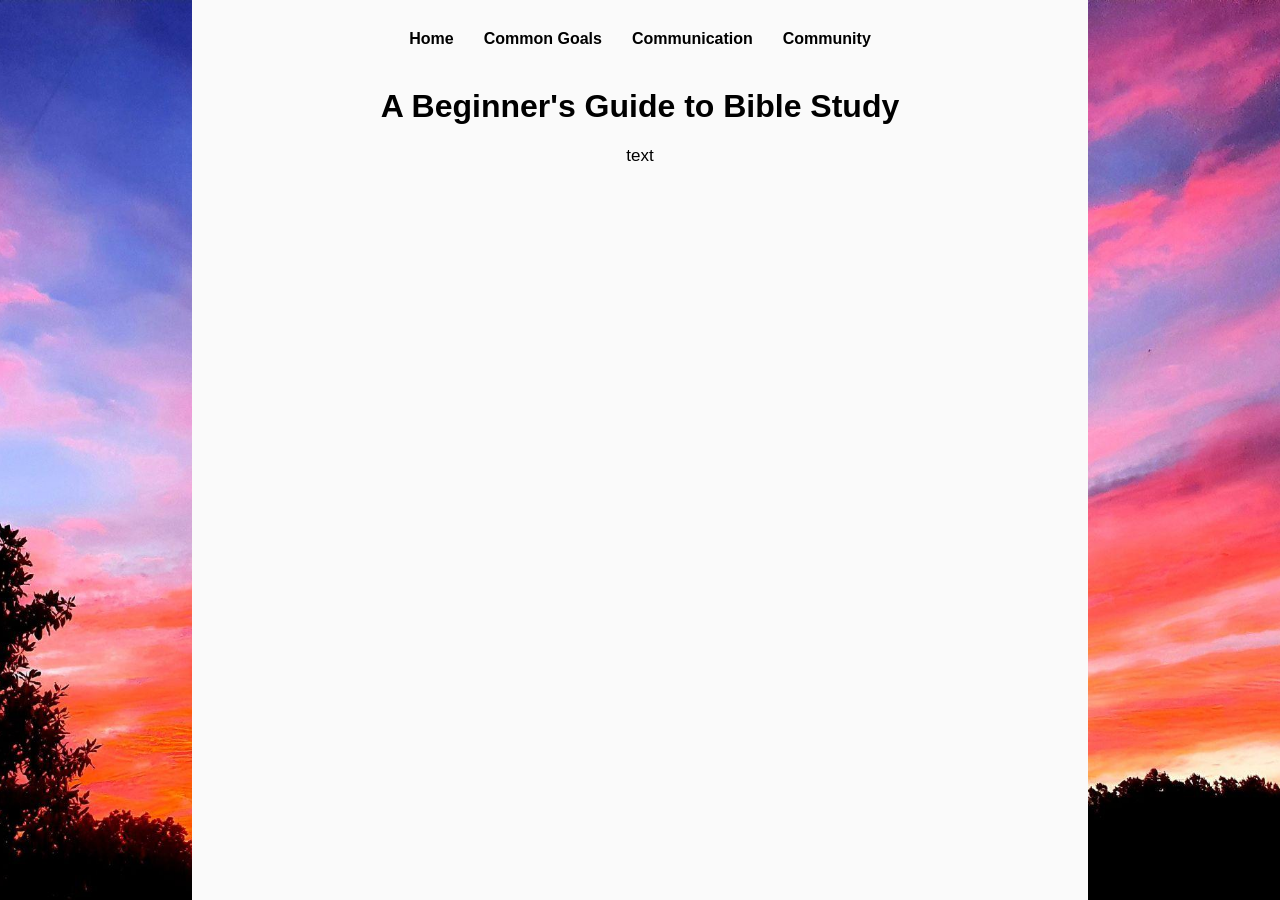
==== index.html @ ba46688e "Initial Bible Study Website" ====
<!DOCTYPE html>
<html lang="en">
    <head>
        <meta charset="UTF-8">
        <title>Beginner's guide to Bible Study</title>
        <link rel="stylesheet" href="style.css">
    </head>
    <body>

    <main class="content">

        <nav>
            <a href="index.html">Home</a>
            <a href="goals.html">Common Goals</a>
            <a href="communication.html">Communication</a>
            <a href="community.html">Community</a>
        </nav>

        <h1>A Beginner's Guide to Bible Study</h1>
        

        <p>
            text
        </p>

    </main>

    </body>
</html>
---- style.css ----
* {
    box-sizing: border-box;
}

body {
    margin: 0px;
    font-family: Arial, sans-serif;
    background-image: url(images/background4.jpg);
    background-size: cover;
    background-position: center;
    background-attachment: fixed;
    background-repeat: no-repeat;
    background-color: #000000;

}

.content {
    background-color: #fafafa;
    width: 70%;
    max-width: 900px;
    margin: 0 auto;
    min-height: 100vh;
    padding: 30px 45px;

}

nav {
    align-items: center;
    display: flex;
    justify-content: center;
    gap: 30px;
    margin-bottom: 40px;
    flex-wrap: wrap;
    
}

nav a {
    color: #000000;
    text-decoration: none;
    font-weight: bold;
    font-size: 16px;

}

nav a:hover {
    text-decoration: underline;

}

h1 {
    text-align: center;

}

p {
    font-size: 17px;
    text-align: center;

}

@media (max-width: 700px) {
    .content {
        width: 92%;
        padding: 20px;
    }
}
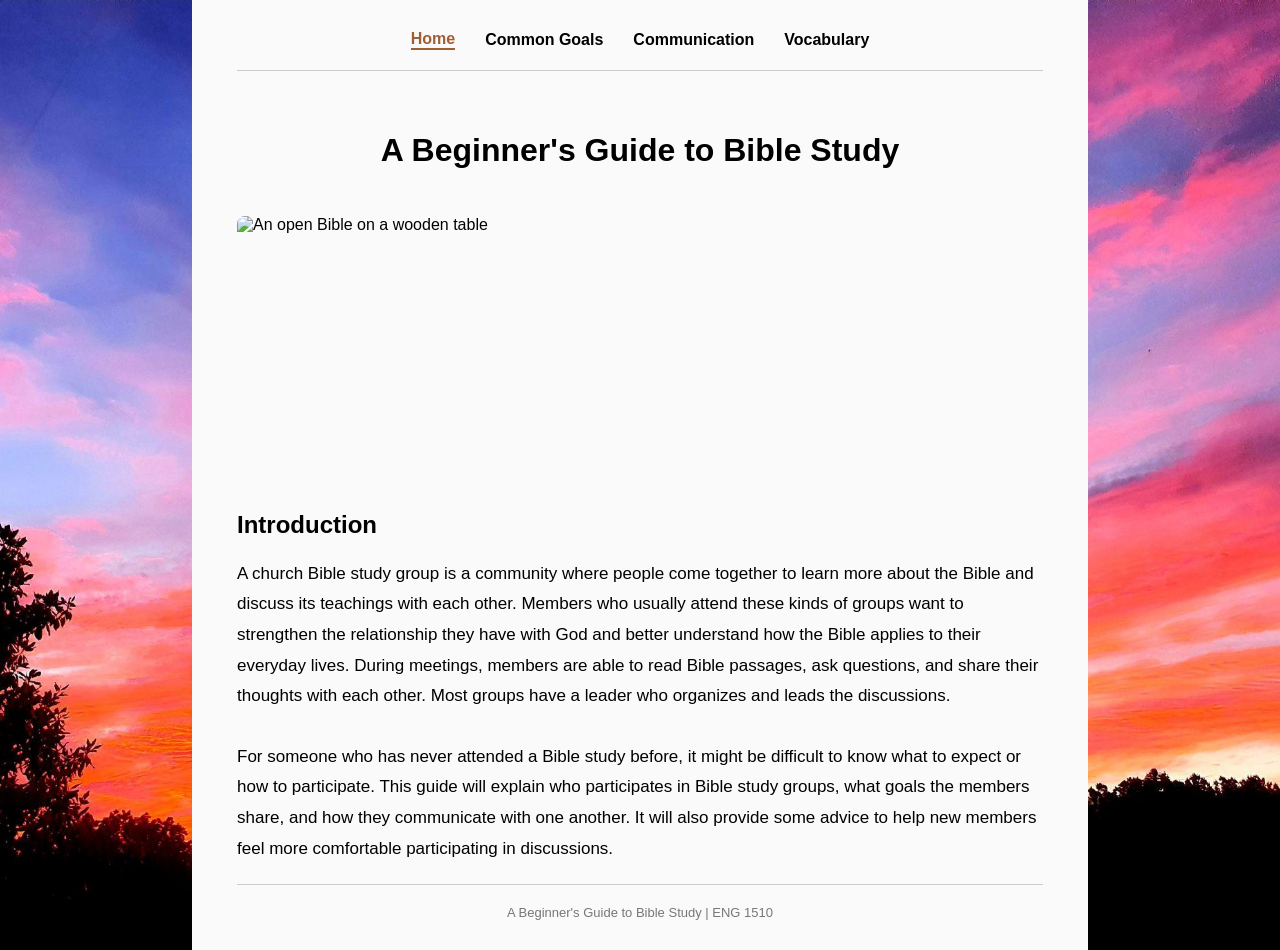
==== commit d3325c03: "Add files via upload" ====
--- a/index.html
+++ b/index.html
@@ -1,29 +1,39 @@
-<!DOCTYPE html>
-<html lang="en">
-    <head>
-        <meta charset="UTF-8">
-        <title>Beginner's guide to Bible Study</title>
-        <link rel="stylesheet" href="style.css">
-    </head>
-    <body>
-
-    <main class="content">
-
-        <nav>
-            <a href="index.html">Home</a>
-            <a href="goals.html">Common Goals</a>
-            <a href="communication.html">Communication</a>
-            <a href="community.html">Community</a>
-        </nav>
-
-        <h1>A Beginner's Guide to Bible Study</h1>
-        
-
-        <p>
-            text
-        </p>
-
-    </main>
-
-    </body>
+<!DOCTYPE html>
+<html lang="en">
+    <head>
+        <meta charset="UTF-8">
+        <title>Beginner's guide to Bible Study</title>
+        <link rel="stylesheet" href="style.css">
+    </head>
+    <body>
+
+    <main class="content">
+
+        <nav>
+            <a href="index.html" class="active">Home</a>
+            <a href="goals.html">Common Goals</a>
+            <a href="communication.html">Communication</a>
+            <a href="vocabulary.html">Vocabulary</a>
+        </nav>
+
+        <h1>A Beginner's Guide to Bible Study</h1>
+        
+        <img src="images/bible.jpg" alt="An open Bible on a wooden table" class="banner">
+        
+        <h2>Introduction</h2>
+
+        <p>
+            A church Bible study group is a community where people come together to learn more about the Bible and discuss its teachings with each other. Members who usually attend these kinds of groups want to strengthen the relationship they have with God and better understand how the Bible applies to their everyday lives. During meetings, members are able to read Bible passages, ask questions, and share their thoughts with each other. Most groups have a leader who organizes and leads the discussions.
+        </p>
+        <p>
+            For someone who has never attended a Bible study before, it might be difficult to know what to expect or how to participate. This guide will explain who participates in Bible study groups, what goals the members share, and how they communicate with one another. It will also provide some advice to help new members feel more comfortable participating in discussions.
+        </p>
+
+        <footer>
+             A Beginner's Guide to Bible Study | ENG 1510
+        </footer>
+    </main>
+
+    
+    </body>
 </html>
--- a/style.css
+++ b/style.css
@@ -1,66 +1,142 @@
-* {
-    box-sizing: border-box;
-}
-
-body {
-    margin: 0px;
-    font-family: Arial, sans-serif;
-    background-image: url(images/background4.jpg);
-    background-size: cover;
-    background-position: center;
-    background-attachment: fixed;
-    background-repeat: no-repeat;
-    background-color: #000000;
-
-}
-
-.content {
-    background-color: #fafafa;
-    width: 70%;
-    max-width: 900px;
-    margin: 0 auto;
-    min-height: 100vh;
-    padding: 30px 45px;
-
-}
-
-nav {
-    align-items: center;
-    display: flex;
-    justify-content: center;
-    gap: 30px;
-    margin-bottom: 40px;
-    flex-wrap: wrap;
-    
-}
-
-nav a {
-    color: #000000;
-    text-decoration: none;
-    font-weight: bold;
-    font-size: 16px;
-
-}
-
-nav a:hover {
-    text-decoration: underline;
-
-}
-
-h1 {
-    text-align: center;
-
-}
-
-p {
-    font-size: 17px;
-    text-align: center;
-
-}
-
-@media (max-width: 700px) {
-    .content {
-        width: 92%;
-        padding: 20px;
-    }
+* {
+    box-sizing: border-box;
+}
+
+body {
+    margin: 0px;
+    font-family: Arial, sans-serif;
+    background-image: url(images/background4.jpg);
+    background-size: cover;
+    background-position: center;
+    background-attachment: fixed;
+    background-repeat: no-repeat;
+    background-color: #000000;
+
+}
+
+.content {
+    background-color: #fafafa;
+    width: 70%;
+    max-width: 900px;
+    margin: 0 auto;
+    min-height: 100vh;
+    padding: 30px 45px;
+    display: flex;
+    flex-direction: column;
+
+}
+
+nav {
+    align-items: center;
+    display: flex;
+    justify-content: center;
+    gap: 30px;
+    margin-bottom: 40px;
+    flex-wrap: wrap;
+    padding-bottom: 20px;
+    border-bottom: 1px solid #cccccc;
+
+}
+
+nav a {
+    color: #000000;
+    text-decoration: none;
+    font-weight: bold;
+    font-size: 16px;
+    transition: color 0.2s;
+    
+}
+
+nav a:hover {
+    text-decoration: underline;
+    color: #a05e35;
+
+}
+
+nav a.active {
+    color: #a05e35;
+    border-bottom: 2px solid #a05e35;
+}
+
+h1 {
+    text-align: center;
+
+}
+
+h2 {
+    margin-bottom: 10px;
+
+}
+
+p {
+    font-size: 17px;
+    line-height: 1.8;
+    text-align: left;
+    margin-top: 10px;
+    margin-bottom: 20px;
+
+}
+
+.banner {
+    display: block;
+    width: 100%;
+    height: 250px;
+    object-fit: cover;
+    border-radius: 8px;
+    margin: 25px auto;
+
+}
+
+footer {
+    text-align: center;
+    font-size: 13px;
+    color: #777777;
+    border-top: 1px solid #cccccc;
+    padding-top: 20px;
+    margin-top: auto;
+
+}
+
+.vocabulary {
+    width: 100%;
+    border-collapse: collapse;
+    margin: 20px 0 30px;
+    font-size: 16px;
+}
+
+.vocabulary th,
+.vocabulary td {
+    border: 1px solid #dddddd;
+    padding: 14px;
+    text-align: left;
+
+}
+
+.vocabulary th {
+    background-color: #a05e35;
+    color: white;
+
+}
+
+.vocabulary td:first-child {
+    font-weight: bold;
+    width: 30%;
+
+}
+
+.vocabulary tr:nth-child(even) {
+    background-color: #f1f1f1;
+
+}
+
+.vocabulary tr:hover td {
+    background-color: #e8e8e8;
+
+}
+
+@media (max-width: 700px) {
+    .content {
+        width: 92%;
+        padding: 20px;
+    }
 }
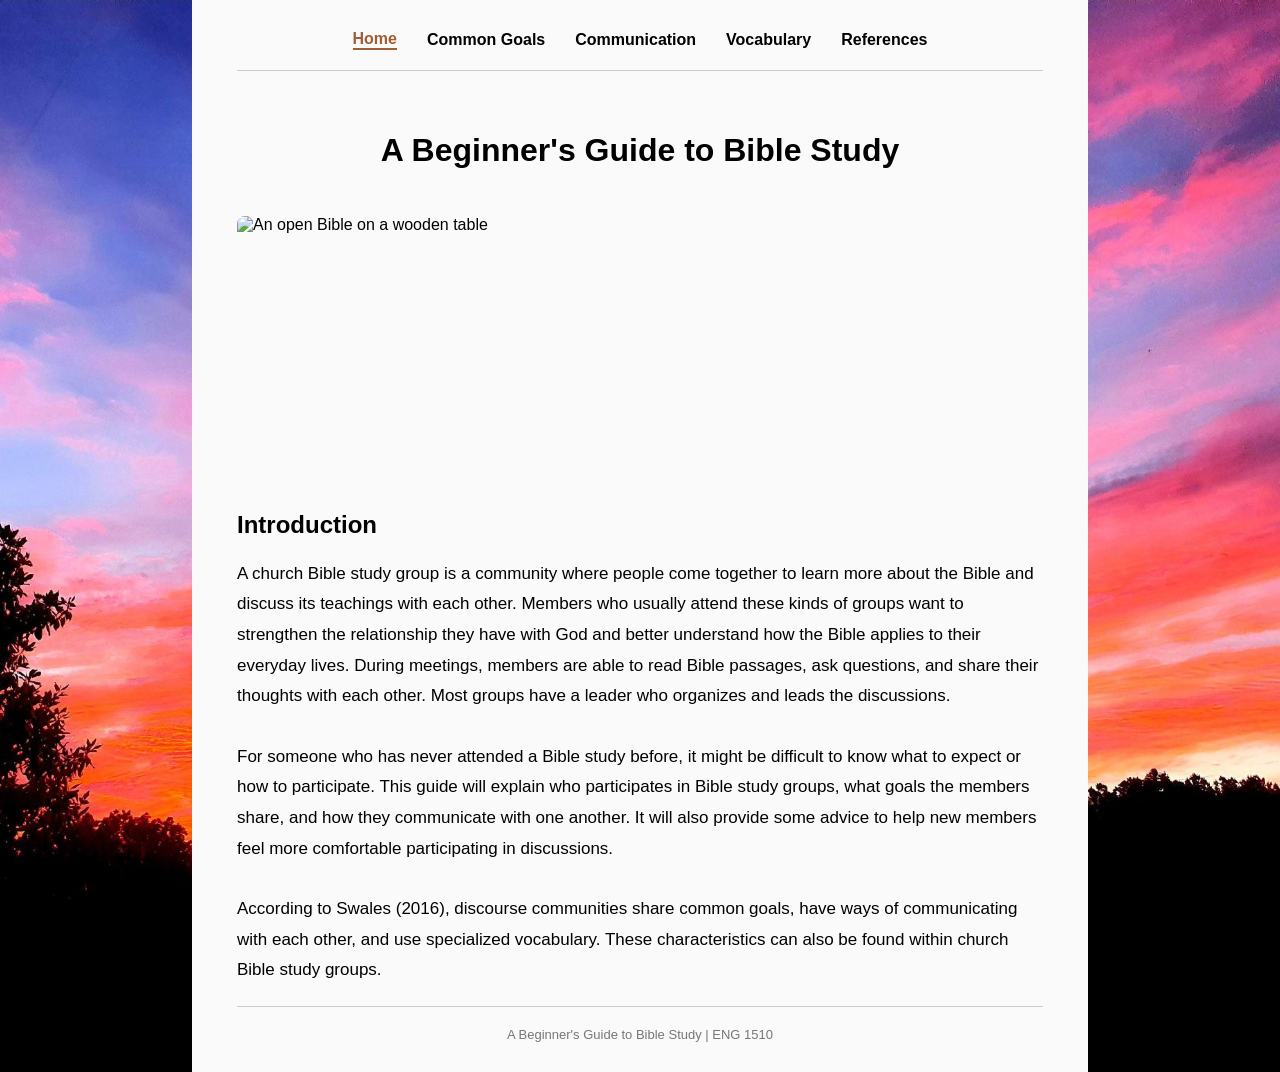
==== commit 95d39a9e: "Add files via upload" ====
--- a/index.html
+++ b/index.html
@@ -14,11 +14,12 @@
             <a href="goals.html">Common Goals</a>
             <a href="communication.html">Communication</a>
             <a href="vocabulary.html">Vocabulary</a>
+            <a href="references.html">References</a>
         </nav>
 
         <h1>A Beginner's Guide to Bible Study</h1>
         
-        <img src="images/bible.jpg" alt="An open Bible on a wooden table" class="banner">
+        <img src="images/home.jpg" alt="An open Bible on a wooden table" class="banner">
         
         <h2>Introduction</h2>
 
@@ -28,7 +29,13 @@
         <p>
             For someone who has never attended a Bible study before, it might be difficult to know what to expect or how to participate. This guide will explain who participates in Bible study groups, what goals the members share, and how they communicate with one another. It will also provide some advice to help new members feel more comfortable participating in discussions.
         </p>
-
+        <p>
+    According to Swales (2016), discourse communities
+    share common goals, have ways of communicating
+    with each other, and use specialized vocabulary.
+    These characteristics can also be found within
+    church Bible study groups.
+        </p>
         <footer>
              A Beginner's Guide to Bible Study | ENG 1510
         </footer>
--- a/style.css
+++ b/style.css
@@ -134,6 +134,24 @@
 
 }
 
+.content p a {
+    color: #a05e35;
+    text-decoration: underline;
+    overflow-wrap: anywhere;
+
+}
+
+.content p a:hover {
+    color: #704020;
+
+}
+
+.citation {
+    padding-left: 30px;
+    text-indent: -30px;
+    
+}
+
 @media (max-width: 700px) {
     .content {
         width: 92%;
